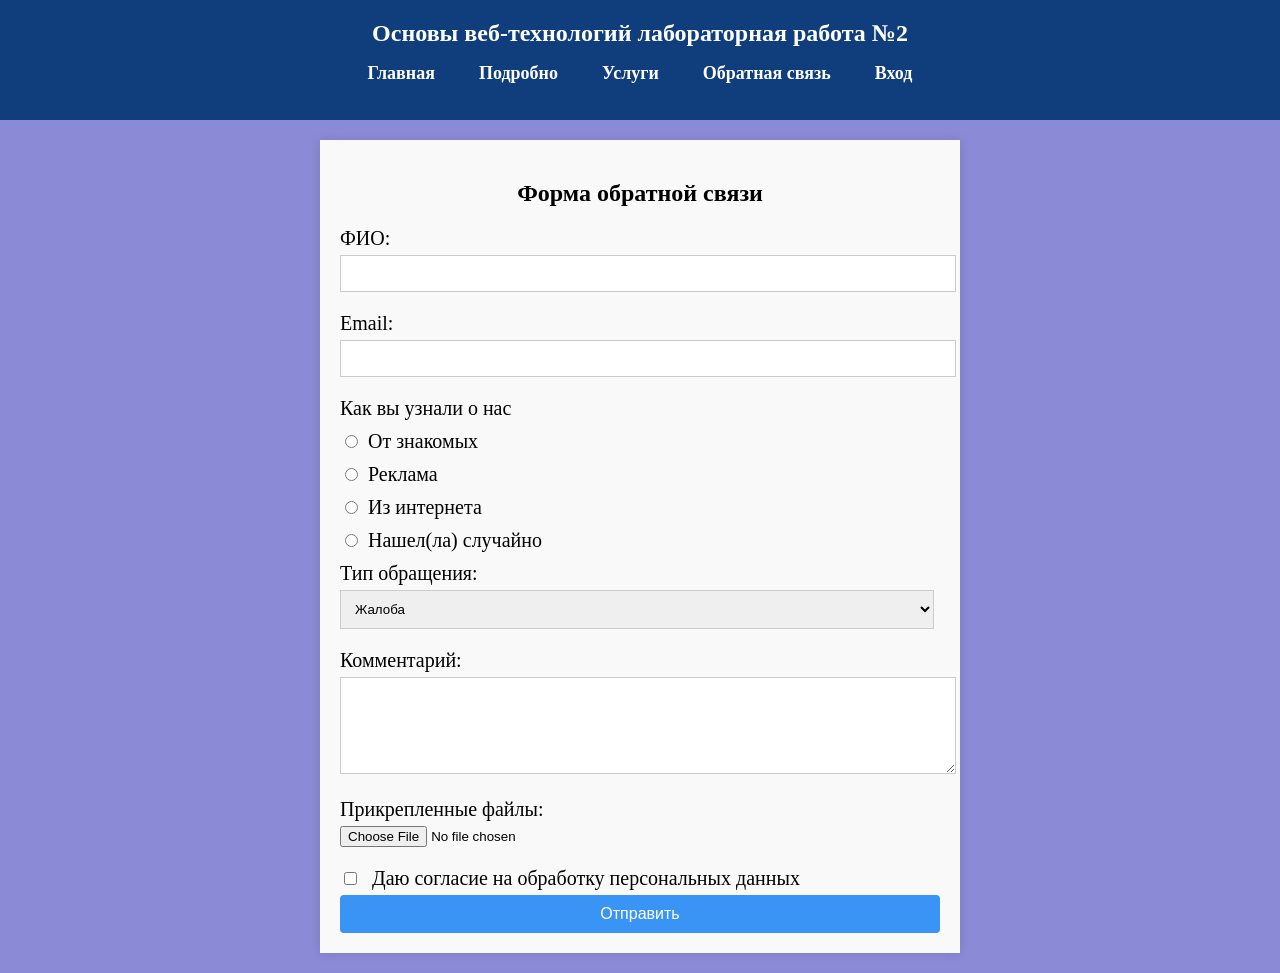
==== form.html @ 71b7f6d7 "new" ====
<!DOCTYPE html>
<html lang="ru">

<head>
    <meta charset="UTF-8">
    <meta name="viewport" content="width=device-width, initial-scale=1.0">
    <title>Форма обратной связи</title>
    <link rel="stylesheet" href="styles.css">
    <link rel="preconnect" href="https://fonts.googleapis.com">
    <link rel="preconnect" href="https://fonts.gstatic.com" crossorigin>
    <link
        href="https://fonts.googleapis.com/css2?family=Ubuntu:ital,wght@0,300;0,400;0,500;0,700;1,300;1,400;1,500;1,700&display=swap"
        rel="stylesheet">
</head>

<body id="back">
    <header>
        <h1>Основы веб-технологий лабораторная работа №2</h1>
        <nav>
            <ul>
                <li><a href="index.html">Главная</a></li>
                <li><a href="index.html#about">Подробно</a></li>
                <li><a href="index.html#services">Услуги</a></li>
                <li><a href="form.html">Обратная связь</a></li>
                <li><a href="auth.html">Вход</a></li>
            </ul>
        </nav>
    </header>

    <div class="contact-form">
        <h2>Форма обратной связи</h2>
        <form action="https://httpbin.org/post" method="POST" enctype="multipart/form-data">
            <label for="name">ФИО:</label>
            <input type="text" id="name" name="name" required>

            <label for="email">Email:</label>
            <input type="email" id="email" name="email" required>

            <label>Как вы узнали о нас</label>
            <label><input type="radio" name="source" value="от знакомых" required> От знакомых</label>
            <label><input type="radio" name="source" value="реклама"> Реклама</label>
            <label><input type="radio" name="source" value="из интернета"> Из интернета</label>
            <label><input type="radio" name="source" value="нашел(ла) случайно"> Нашел(ла) случайно</label>

            <label for="type">Тип обращения:</label>
            <select id="type" name="type" required>
                <option value="жалоба">Жалоба</option>
                <option value="предложение">Предложение</option>
            </select>

            <label for="message">Комментарий:</label>
            <textarea id="message" name="message" rows="5" required></textarea>

            <label for="file">Прикрепленные файлы:</label>
            <input type="file" id="file" name="file">

            <label><input type="checkbox" name="consent" required> Даю согласие на обработку персональных данных</label>

            <button type="submit">Отправить</button>
        </form>
    </div>
</body>

</html>
---- styles.css ----
body {
    font-weight: 300;
    margin: 0;
    background-color: #f5f5f5;
}


header {
    background-color: #103e7c;
    color: #fff;
    padding: 20px;
    text-align: center;
}

header h1 {
    margin: 0;
    font-size: 24px;
}

nav ul {
    padding: 0;
    list-style: none;
}

nav ul li {
    display: inline-block;
    margin: 0 20px;
}

nav ul li a {
    color: #fff;
    font-weight: bold;
    font-size: 18px;
    text-decoration: none;
}

nav ul li a:hover {
    text-decoration: underline;
    color: #6e1de8;
    transition: color 0.3s ease;
}

main {
    padding: 40px;
    background-color: #8a8ad6;
    text-align: center;
}

main img {
    max-width: 100%;
    height: auto;
    margin-top: 20px;
}

table {
    width: 100%;
    margin-top: 30px;
    border-collapse: collapse;
    text-align: left;
}

table th,
table td {
    padding: 15px;
    border: 1px solid #000000;
    background-color: #82a3cf;
    font-size: 16px;
}

table th {
    color: #fff;
    background-color: #103e7c;
    font-size: 18px;
    font-weight: bold;
}

table tr:nth-child(even) {
    background-color: #f2f2f2;
}

footer {
    background-color: #103e7c;
    color: #fff;
    padding: 20px 0;
    text-align: center;
}

footer p {
    margin: 0;
    font-size: 14px;
}

#back {
    background-color: #8a8ad6;
}

.contact-form {
    max-width: 600px;
    margin: 20px auto;
    padding: 20px;
    background-color: #f9f9f9;
    box-shadow: 0 0 10px rgba(0, 0, 0, 0.1);
}

.contact-form h2 {
    text-align: center;
}

.contact-form label {
    display: block;
    margin: 10px 0 5px;
    font-size: 20px;
}

.contact-form input[type="text"],
.contact-form input[type="email"],
.contact-form select,
.contact-form textarea {
    width: 99%;
    padding: 10px;
    margin-bottom: 10px;
    border: 1px solid #ccc;
}

.contact-form input[type="file"] {
    margin-bottom: 10px;
}

.contact-form input[type="radio"] {
    margin-right: 5px;
}

.contact-form input[type="checkbox"] {
    margin-right: 10px;
}

.contact-form button {
    display: block;
    width: 100%;
    padding: 10px;
    background-color: #3a94f5;
    color: white;
    border: none;
    border-radius: 4px;
    cursor: pointer;
    font-size: 16px;
}

.contact-form button:hover {
    background-color: #013974;
}

.auth-form {
    position: relative;
    display: flex;
    justify-content: center;
    align-items: center;
    height: 100vh;
    background-image: url(back.jpg);
    background-size: cover;
    background-position: center;
}

.auth-form-container {
    background-color: rgba(187, 187, 187, 0.5);
    padding: 20px;
    box-shadow: 0 0 10px rgba(0, 0, 0, 0.2);
    width: 290px;
}

.auth-form h2 {
    text-align: center;
    margin-bottom: 20px;
}

.auth-form label {
    display: block;
    margin: 10px 0 5px;
    font-size: 20px;
}

.auth-form input[type="text"],
.auth-form input[type="password"] {
    width: 90%;
    padding: 10px;
    margin-bottom: 10px;
    margin-right: 100px;
    border: 1px solid #ccc;
}

.auth-form input[type="checkbox"] {
    margin-right: 10px;
}

.auth-form button {
    display: block;
    width: 97%;
    padding: 10px;
    background-color: #3a94f5;
    color: white;
    border: none;
    border-radius: 4px;
    cursor: pointer;
    font-size: 16px;
}

.auth-form button:hover {
    background-color: #013974;
}
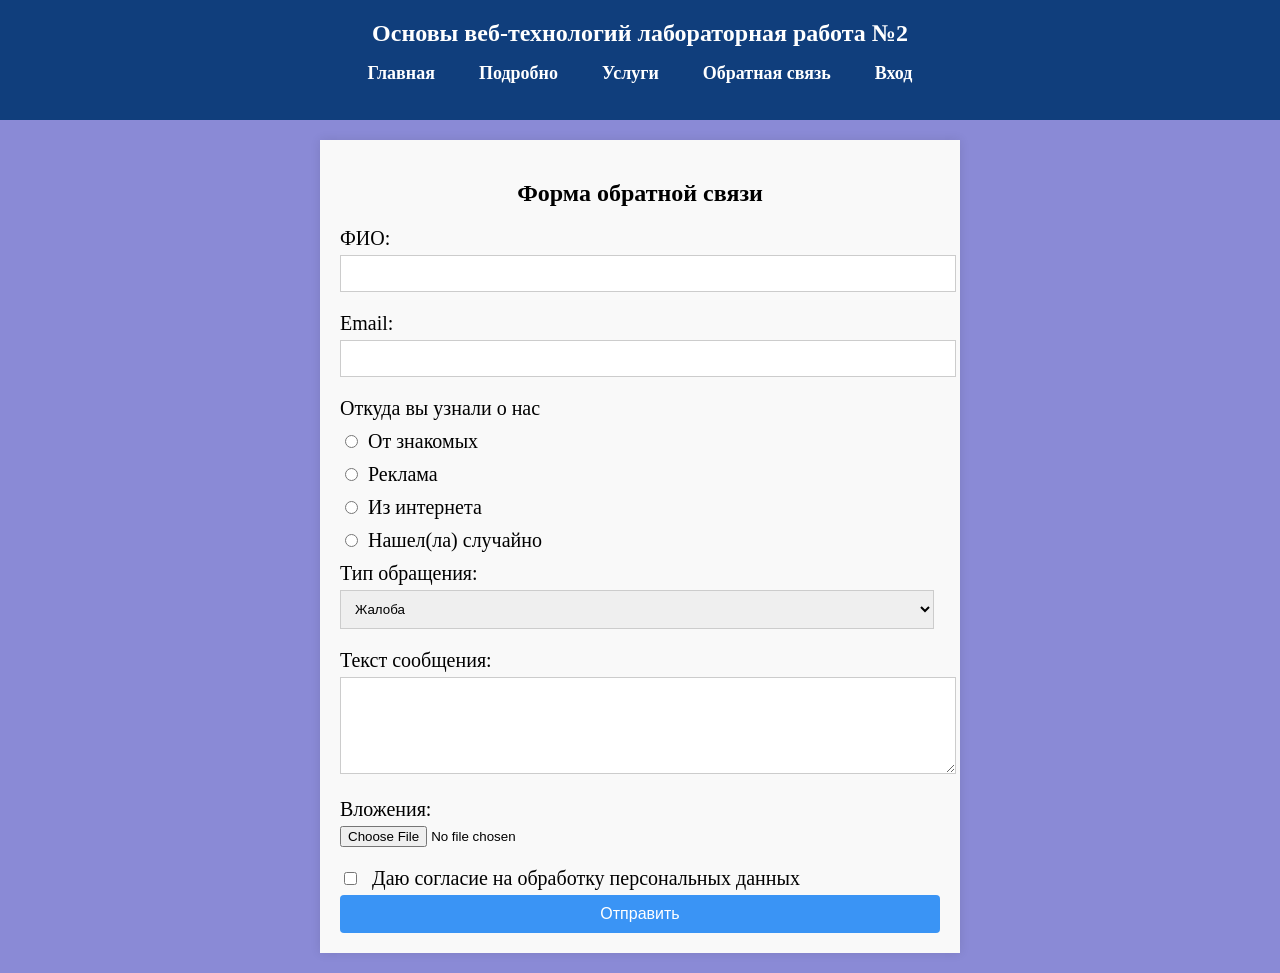
==== commit 629be8ab: "textfix" ====
--- a/form.html
+++ b/form.html
@@ -36,7 +36,7 @@
             <label for="email">Email:</label>
             <input type="email" id="email" name="email" required>
 
-            <label>Как вы узнали о нас</label>
+            <label>Откуда вы узнали о нас</label>
             <label><input type="radio" name="source" value="от знакомых" required> От знакомых</label>
             <label><input type="radio" name="source" value="реклама"> Реклама</label>
             <label><input type="radio" name="source" value="из интернета"> Из интернета</label>
@@ -48,10 +48,10 @@
                 <option value="предложение">Предложение</option>
             </select>
 
-            <label for="message">Комментарий:</label>
+            <label for="message">Текст сообщения:</label>
             <textarea id="message" name="message" rows="5" required></textarea>
 
-            <label for="file">Прикрепленные файлы:</label>
+            <label for="file">Вложения:</label>
             <input type="file" id="file" name="file">
 
             <label><input type="checkbox" name="consent" required> Даю согласие на обработку персональных данных</label>
